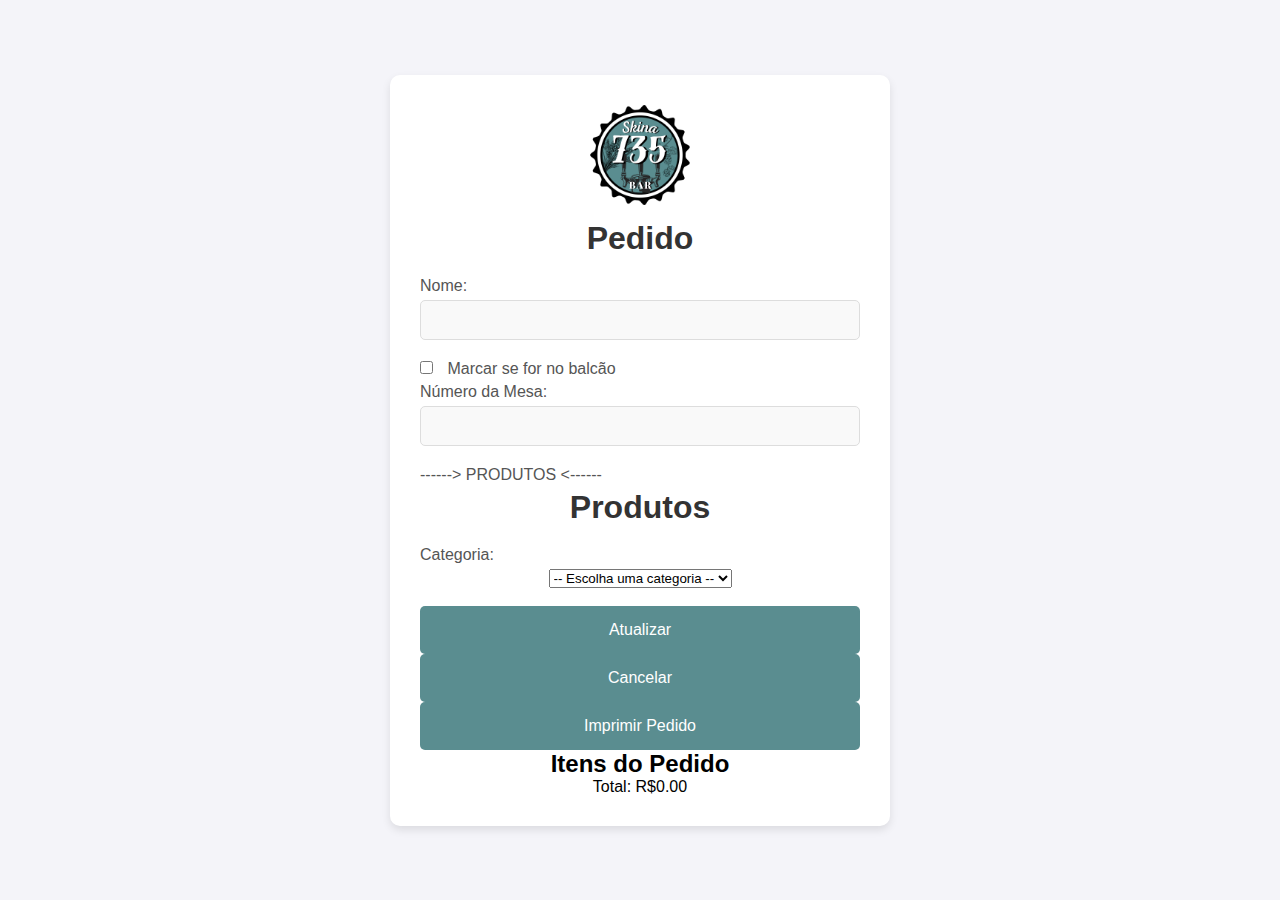
==== comanda.html @ 83e0d285 "comanda" ====
<!DOCTYPE html>
<html lang="pt-br">
<head>
    <meta charset="UTF-8">
    <meta name="viewport" content="width=device-width, initial-scale=1.0">
    <title>Pedido</title>
    <link rel="stylesheet" href="style.css">
    <link rel="shortcut icon" href="Logo.png" type="image/x-icon">
    <script src="comanda.js" defer></script>
</head>
<body>
    <div class="form-container">
        <img src="Logo.png" alt="Logo Skina 735 Bar" class="logo"> 
        <h1>Pedido</h1>
        <form id="pedidoForm">
            
            <label for="nome">Nome:</label>
            <input type="text" id="nome" name="nome" required><br>
            <div id="balcao_container">
                <label for="balcao">
                    <input type="checkbox" id="balcao" name="balcao" onclick="toggleMesa()">
                    Marcar se for no balcão
                </label>
            </div>
            <div id="numero_mesa_field">
                <label for="numero_mesa">Número da Mesa:</label>
                <input type="number" id="numero_mesa" name="numero_mesa" min="1" oninput="toggleBalcao()">
            </div>
            <label>------> PRODUTOS <------ </label>
            <div class="formulario">
                <h1>Produtos</h1>
                <label for="categoria">Categoria:</label>
                <select id="categoria" onchange="exibirProdutos()">
                    <option value="">-- Escolha uma categoria --</option>
                    <option value="bebidas">Bebidas</option>
                    <option value="porcoes">Porções</option>
                    <option value="diversos">Diversos</option>
                </select>
                <div class="produtos" id="listaProdutos">
                    <!-- Produtos serão exibidos aqui -->
                </div>
        
            </div>

        </br>
            <input type="button" value="Atualizar" onclick="adicionarItens()">
            <input type="button" value="Cancelar" onclick="limparCampos()">
            <input type="button" value="Imprimir Pedido" onclick="imprimirPedido()">
        </form>
        <div class="painel" id="painelPedidos">
            <h2>Itens do Pedido</h2>
            <ul id="itensPedido"></ul>
            <p class="total">Total: R$<span id="totalCompra">0.00</span></p>
        </div>
    </div>
</body>
</html>
---- style.css ----
/* Reset básico */
* {
    margin: 0;
    padding: 0;
    box-sizing: border-box;
}

/* Corpo da página */
body {
    font-family: 'Arial', sans-serif;
    background-color: #f4f4f9;
    display: flex;
    justify-content: center;
    align-items: center;
    height: 100vh;
    margin: 0;
}

/* Container do formulário */
.form-container {
    background-color: #fff;
    padding: 30px;
    border-radius: 10px;
    box-shadow: 0 4px 8px rgba(0, 0, 0, 0.1);
    width: 100%;
    max-width: 500px;
    text-align: center;
}

/* Logo Reduzida */
.logo {
    width: 100px;  /* Logo menor */
    display: block;
    margin: 0 auto 15px auto;
}

/* Título */
h1 {
    font-size: 2rem;
    color: #333;
    margin-bottom: 20px;
}

/* Labels */
label {
    font-size: 1rem;
    color: #555;
    margin-bottom: 5px;
    display: block;
    text-align: left;
}

/* Inputs e Textarea */
input[type="text"],
input[type="number"],
input[type="date"],
textarea {
    width: 100%;
    padding: 10px;
    margin-bottom: 20px;
    border: 1px solid #ddd;
    border-radius: 5px;
    font-size: 1rem;
    background-color: #f9f9f9;
    transition: all 0.3s ease;
}

input[type="text"]:focus,
input[type="number"]:focus,
input[type="date"]:focus,
textarea:focus {
    border-color: #3498db;
    background-color: #fff;
    outline: none;
}

textarea {
    resize: vertical;
}

/* Checkbox */
input[type="checkbox"] {
    margin-right: 10px;
}

/* Botão */
input[type="button"] {
    background-color: #5a8d90;
    color: #fff;
    border: none;
    padding: 15px 20px;
    font-size: 1rem;
    border-radius: 5px;
    cursor: pointer;
    width: 100%;
    transition: background-color 0.3s ease;
}

input[type="button"]:hover {
    background-color: #2980b9;
}

/* Estilo para o campo de pedidos */
textarea::placeholder {
    color: #bbb;
}
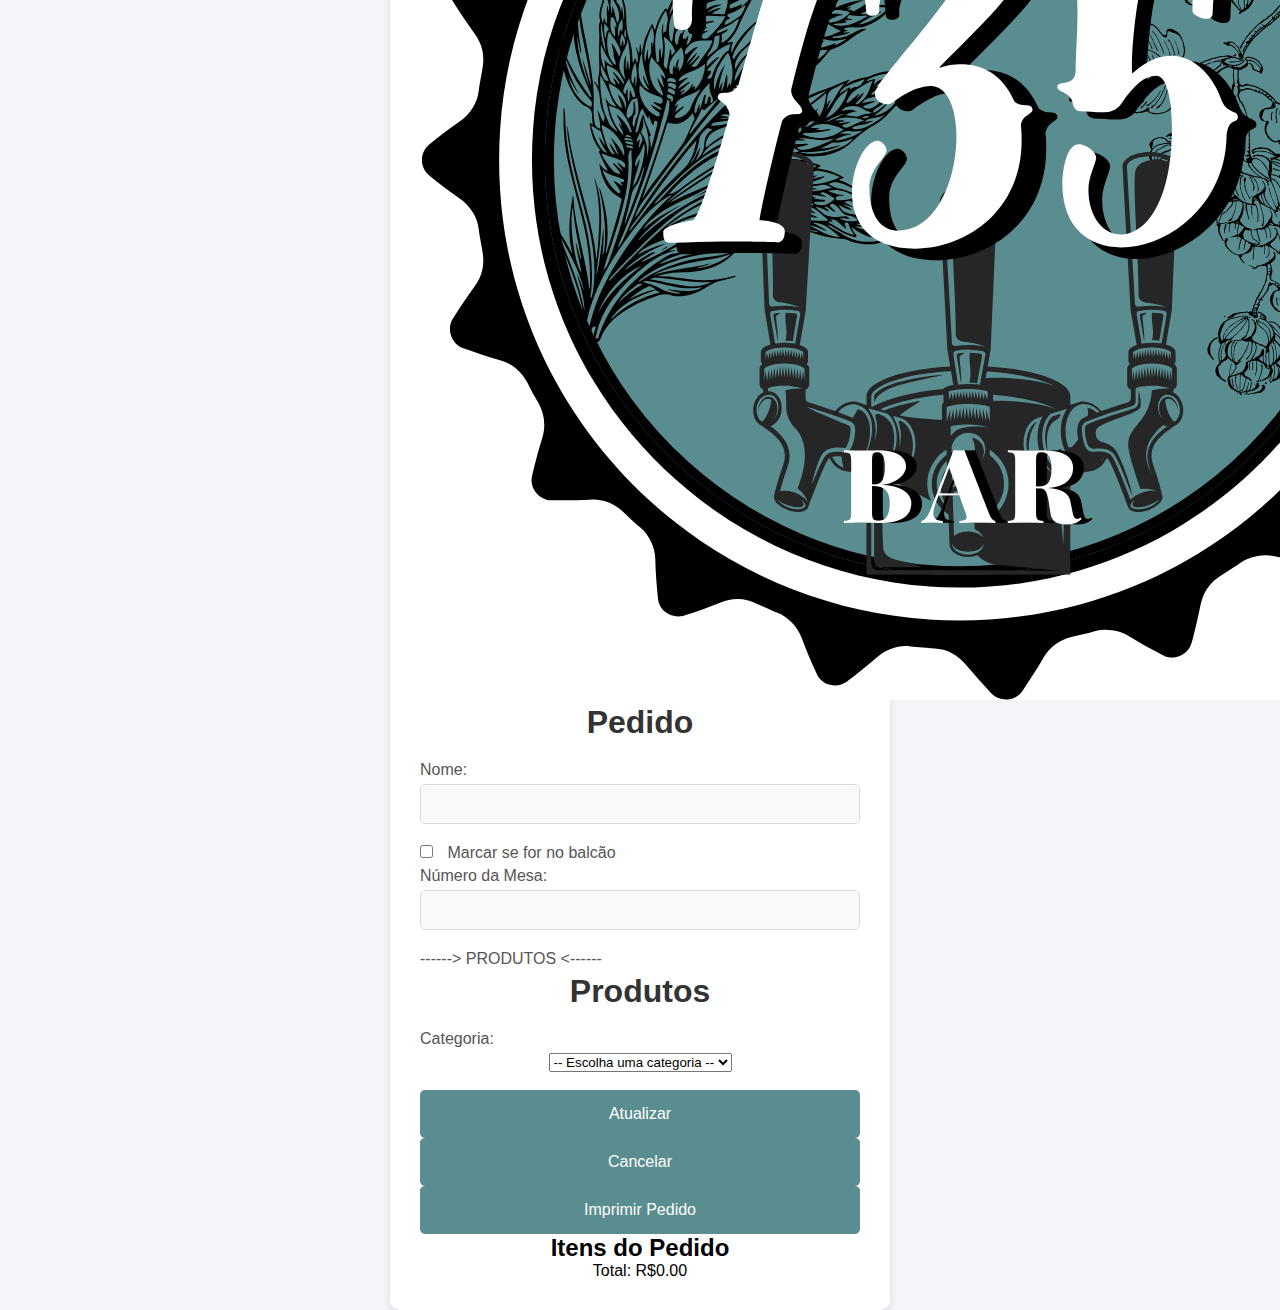
==== commit a65cc56f: "logo" ====
--- a/comanda.html
+++ b/comanda.html
@@ -10,7 +10,7 @@
 </head>
 <body>
     <div class="form-container">
-        <img src="Logo.png" alt="Logo Skina 735 Bar" class="logo"> 
+        <img src="Logo.png" alt="Logo Skina 735 Bar" class="logo-comanda"> 
         <h1>Pedido</h1>
         <form id="pedidoForm">
             
--- a/style.css
+++ b/style.css
@@ -33,7 +33,11 @@
     display: block;
     margin: 0 auto 15px auto;
 }
-
+.logo-pedido {
+    width: 50%;  /* Logo menor */
+    display: block;
+    margin: 0 auto 15px auto;
+}
 /* Título */
 h1 {
     font-size: 2rem;
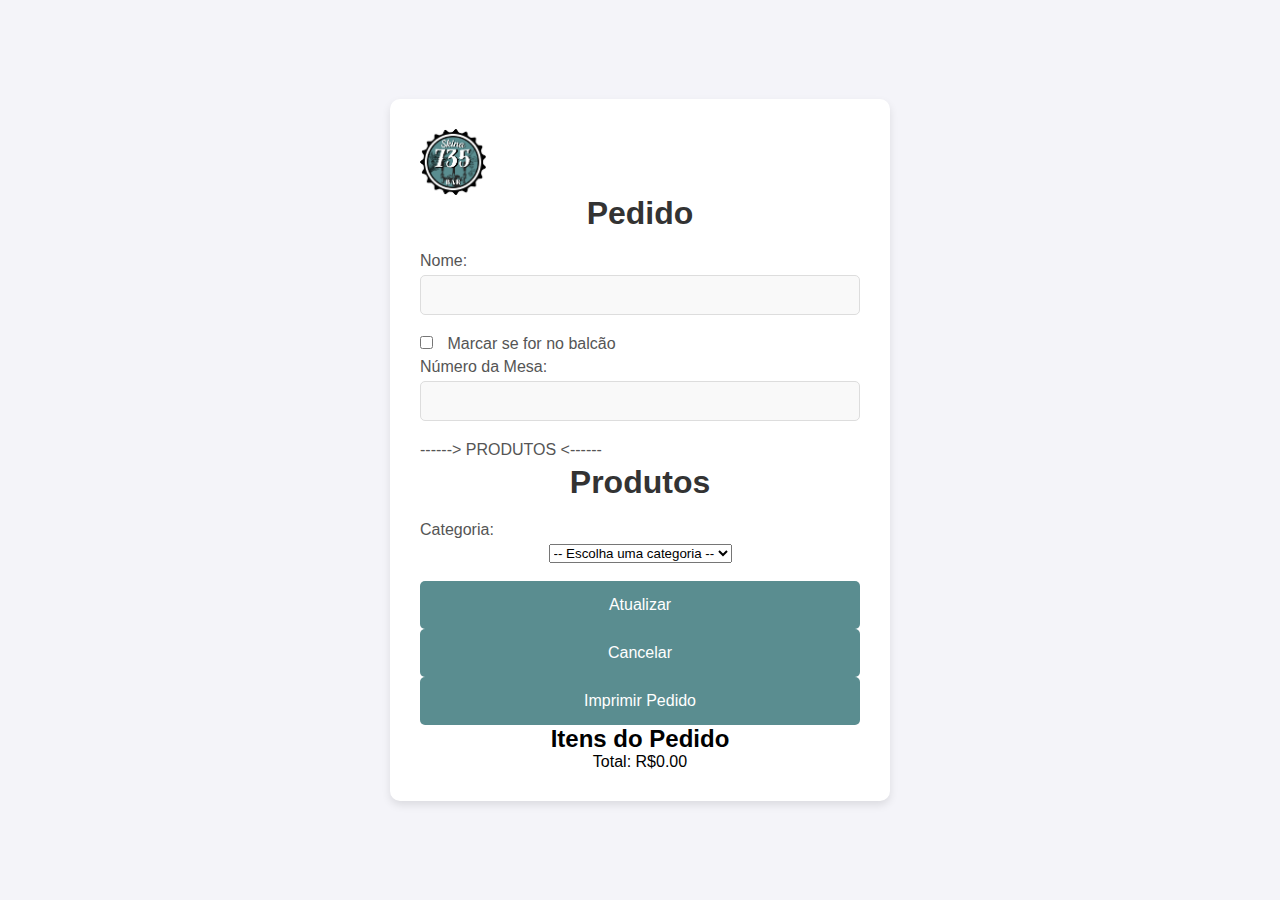
==== commit 54a1a27d: "b" ====
--- a/comanda.html
+++ b/comanda.html
@@ -10,7 +10,7 @@
 </head>
 <body>
     <div class="form-container">
-        <img src="Logo.png" alt="Logo Skina 735 Bar" class="logo-comanda"> 
+        <img src="Logo.png" alt="Logo Skina 735 Bar" class="logo_comanda"> 
         <h1>Pedido</h1>
         <form id="pedidoForm">
             
--- a/style.css
+++ b/style.css
@@ -33,10 +33,10 @@
     display: block;
     margin: 0 auto 15px auto;
 }
-.logo-pedido {
-    width: 50%;  /* Logo menor */
+.logo_comanda {
+    width: 15%;  /* Logo menor */
     display: block;
-    margin: 0 auto 15px auto;
+    
 }
 /* Título */
 h1 {
